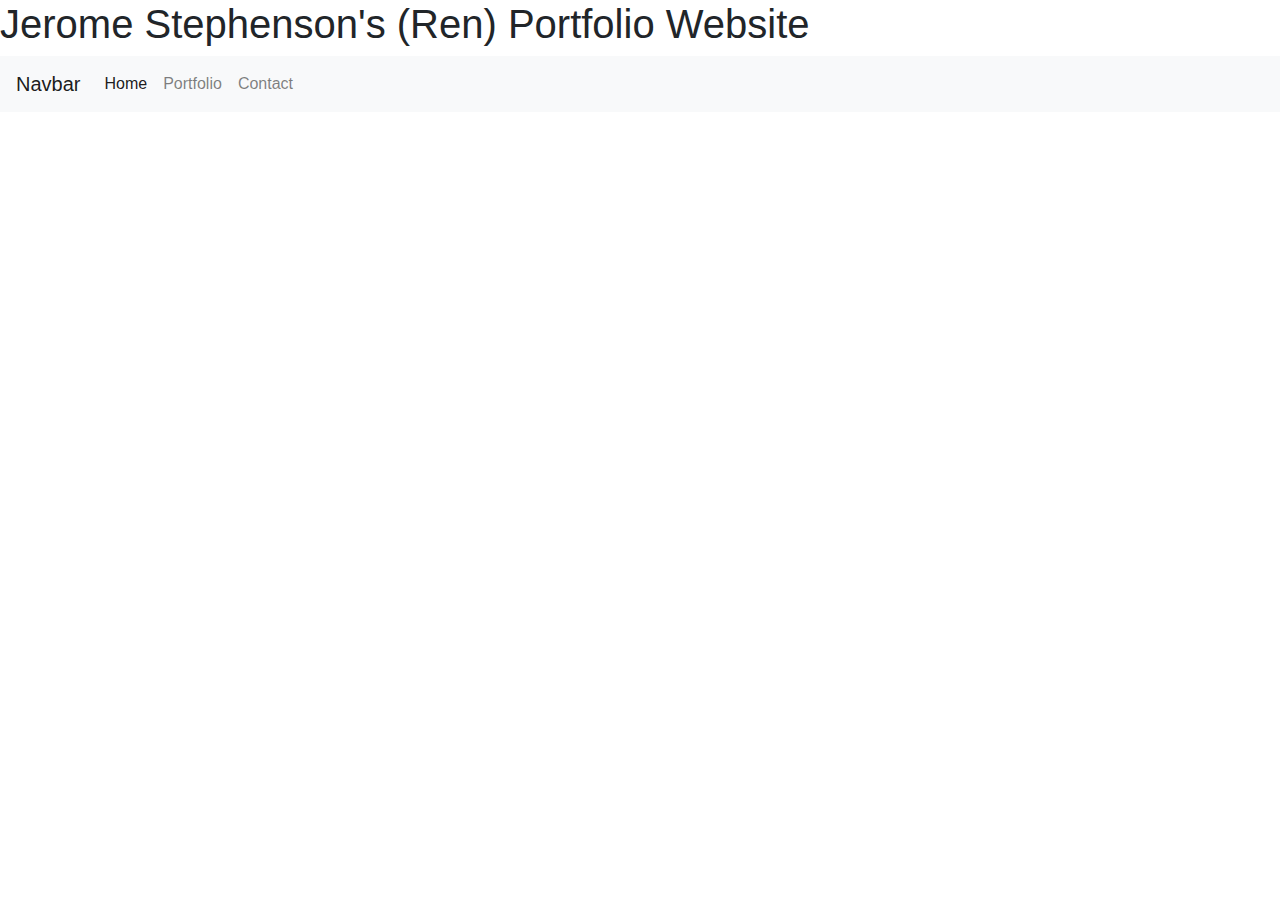
==== index.html @ 7c6c1d6e "Changed the position of header with my name to above Navbar. Added working links for all pages." ====
<!DOCTYPE html>
<html lang="en">
<head>
    <meta charset="UTF-8">
    <meta name="viewport" content="width=device-width, initial-scale=1.0">
    <link rel="stylesheet" href="https://stackpath.bootstrapcdn.com/bootstrap/4.4.1/css/bootstrap.min.css" integrity="sha384-Vkoo8x4CGsO3+Hhxv8T/Q5PaXtkKtu6ug5TOeNV6gBiFeWPGFN9MuhOf23Q9Ifjh" crossorigin="anonymous">
    <script src="https://stackpath.bootstrapcdn.com/bootstrap/4.4.1/js/bootstrap.min.js" integrity="sha384-wfSDF2E50Y2D1uUdj0O3uMBJnjuUD4Ih7YwaYd1iqfktj0Uod8GCExl3Og8ifwB6" crossorigin="anonymous"></script>
    <title>Ren's Responsive Mobile</title>
</head>
<body>
  <header>
    <h1>Jerome Stephenson's (Ren) Portfolio Website</h1>
</header>
    <nav class="navbar navbar-expand-lg navbar-light bg-light">
        <a class="navbar-brand" href="#">Navbar</a>
        <button class="navbar-toggler" type="button" data-toggle="collapse" data-target="#navbarNav" aria-controls="navbarNav" aria-expanded="false" aria-label="Toggle navigation">
          <span class="navbar-toggler-icon"></span>
        </button>
        <div class="collapse navbar-collapse" id="navbarNav">
          <ul class="navbar-nav">
            <li class="nav-item active">
              <a class="nav-link" href="#">Home <span class="sr-only">(current)</span></a>
            </li>
            <li class="nav-item">
              <a class="nav-link" href="portfolio.html">Portfolio</a>
            </li>
            <li class="nav-item">
              <a class="nav-link" href="contact.html">Contact</a>
            </li>
          </ul>
        </div>
      </nav>
      <main class="container">
          <section>

          </section>
      </main>
</body>
</html>
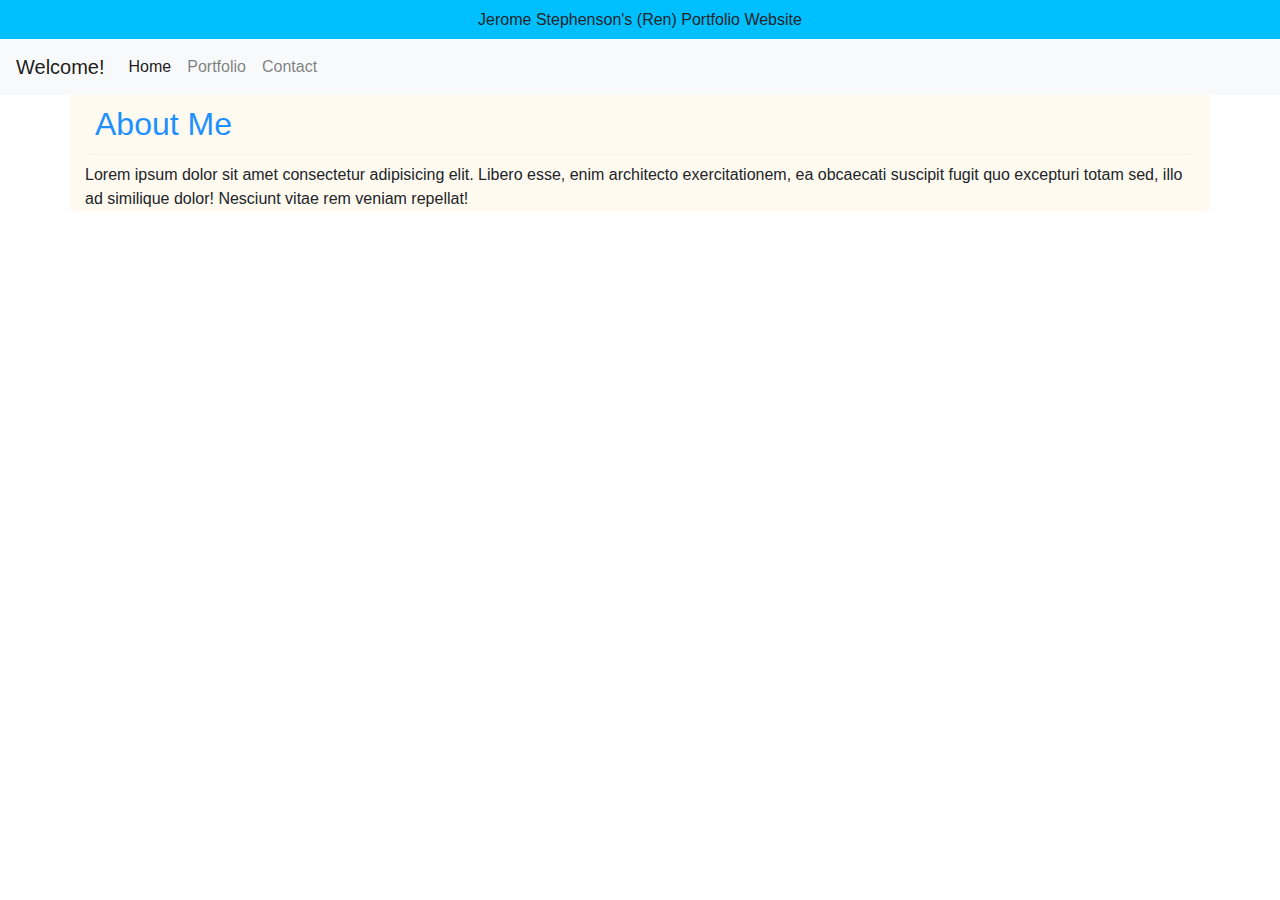
==== commit 5bfcfcba: "Added a Bootstrap CDN link for JS to make navbar work for mobile. Pushing updated files to repo. I f" ====
--- a/index.html
+++ b/index.html
@@ -3,16 +3,20 @@
 <head>
     <meta charset="UTF-8">
     <meta name="viewport" content="width=device-width, initial-scale=1.0">
+    <script src="https://code.jquery.com/jquery-3.4.1.slim.min.js" integrity="sha384-J6qa4849blE2+poT4WnyKhv5vZF5SrPo0iEjwBvKU7imGFAV0wwj1yYfoRSJoZ+n" crossorigin="anonymous"></script>
+<script src="https://cdn.jsdelivr.net/npm/popper.js@1.16.0/dist/umd/popper.min.js" integrity="sha384-Q6E9RHvbIyZFJoft+2mJbHaEWldlvI9IOYy5n3zV9zzTtmI3UksdQRVvoxMfooAo" crossorigin="anonymous"></script>
     <link rel="stylesheet" href="https://stackpath.bootstrapcdn.com/bootstrap/4.4.1/css/bootstrap.min.css" integrity="sha384-Vkoo8x4CGsO3+Hhxv8T/Q5PaXtkKtu6ug5TOeNV6gBiFeWPGFN9MuhOf23Q9Ifjh" crossorigin="anonymous">
     <script src="https://stackpath.bootstrapcdn.com/bootstrap/4.4.1/js/bootstrap.min.js" integrity="sha384-wfSDF2E50Y2D1uUdj0O3uMBJnjuUD4Ih7YwaYd1iqfktj0Uod8GCExl3Og8ifwB6" crossorigin="anonymous"></script>
-    <title>Ren's Responsive Mobile</title>
+    <link rel="stylesheet" href="css/style.css">
+    <title>Jerome's Web Portfolio</title>
 </head>
 <body>
   <header>
-    <h1>Jerome Stephenson's (Ren) Portfolio Website</h1>
-</header>
+    <h1 id="nameTag">Jerome Stephenson's (Ren) Portfolio Website</h1>
+  </header>
+<!-- Start of navigation -->
     <nav class="navbar navbar-expand-lg navbar-light bg-light">
-        <a class="navbar-brand" href="#">Navbar</a>
+        <a class="navbar-brand" href="#">Welcome!</a>
         <button class="navbar-toggler" type="button" data-toggle="collapse" data-target="#navbarNav" aria-controls="navbarNav" aria-expanded="false" aria-label="Toggle navigation">
           <span class="navbar-toggler-icon"></span>
         </button>
@@ -30,9 +34,11 @@
           </ul>
         </div>
       </nav>
+    <!-- End of navigation -->
       <main class="container">
+          <h2 id="aboutMe"> About Me </h2>
           <section>
-
+            <p>Lorem ipsum dolor sit amet consectetur adipisicing elit. Libero esse, enim architecto exercitationem, ea obcaecati suscipit fugit quo excepturi totam sed, illo ad similique dolor! Nesciunt vitae rem veniam repellat!</p>
           </section>
       </main>
 </body>
--- a/css/style.css
+++ b/css/style.css
@@ -0,0 +1,22 @@
+/* * {
+    margin: 0;
+    padding: 0;
+} */
+
+#nameTag {
+    font-size: 1em;
+    text-align: center;
+    background-color: deepskyblue;
+    padding: 10px;
+    margin-bottom: 0;
+}
+
+#aboutMe {
+    padding: 10px;
+    color: dodgerblue;
+    border-bottom: 1px solid beige;
+}
+
+main {
+    background-color: floralwhite;
+}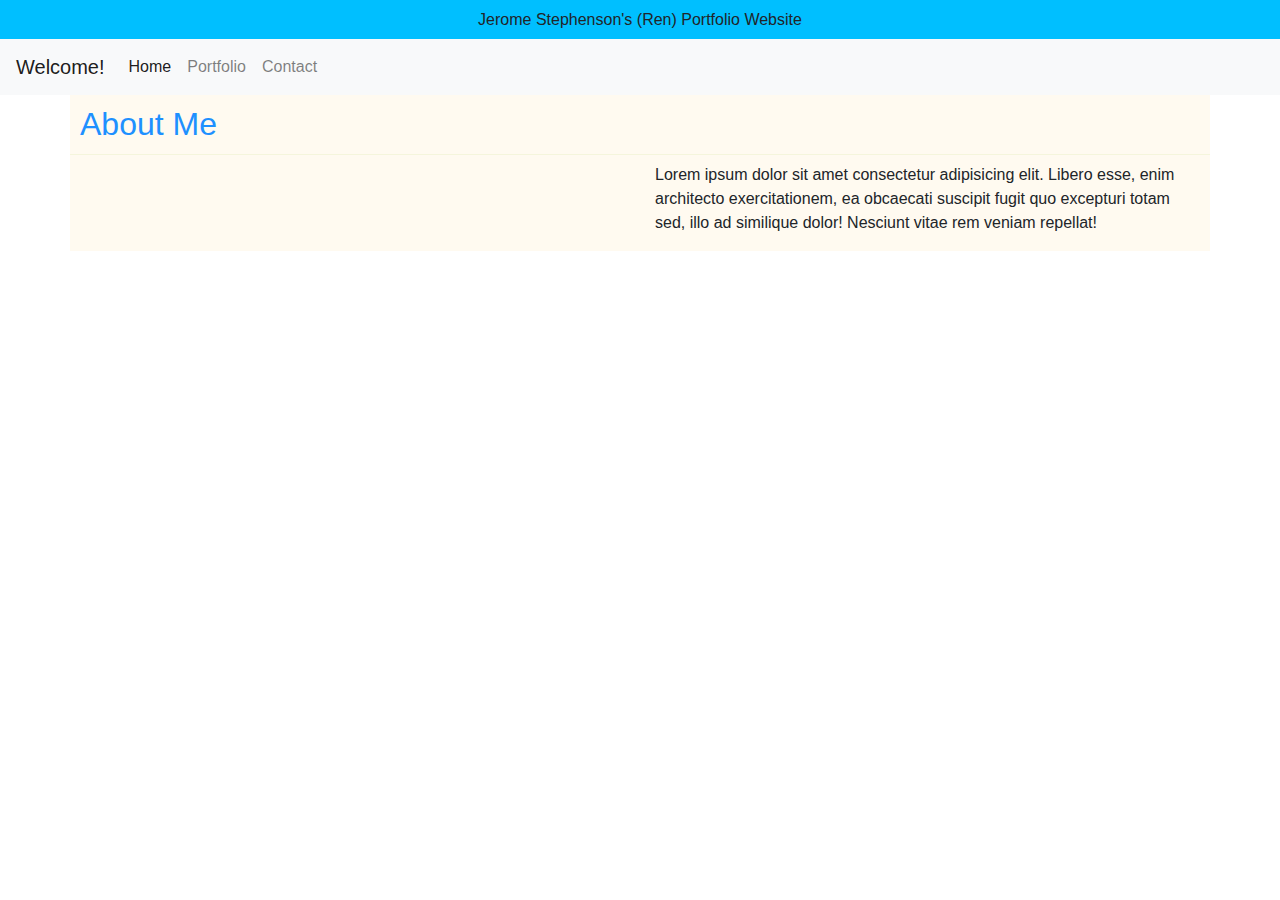
==== commit c5f7fb98: "Making pages have a consistent appereance. Added responsiveness; a single column for <main> content " ====
--- a/index.html
+++ b/index.html
@@ -36,9 +36,10 @@
       </nav>
     <!-- End of navigation -->
       <main class="container">
-          <h2 id="aboutMe"> About Me </h2>
-          <section>
-            <p>Lorem ipsum dolor sit amet consectetur adipisicing elit. Libero esse, enim architecto exercitationem, ea obcaecati suscipit fugit quo excepturi totam sed, illo ad similique dolor! Nesciunt vitae rem veniam repellat!</p>
+          <section class="row">
+            <h2 id="aboutMe" class="col-12"> About Me </h2>
+            <img src="" alt="" class="col-md-6">
+            <p class="col-md-6">Lorem ipsum dolor sit amet consectetur adipisicing elit. Libero esse, enim architecto exercitationem, ea obcaecati suscipit fugit quo excepturi totam sed, illo ad similique dolor! Nesciunt vitae rem veniam repellat!</p>
           </section>
       </main>
 </body>
--- a/css/style.css
+++ b/css/style.css
@@ -11,7 +11,7 @@
     margin-bottom: 0;
 }
 
-#aboutMe {
+#aboutMe, #contact, #portfolio {
     padding: 10px;
     color: dodgerblue;
     border-bottom: 1px solid beige;
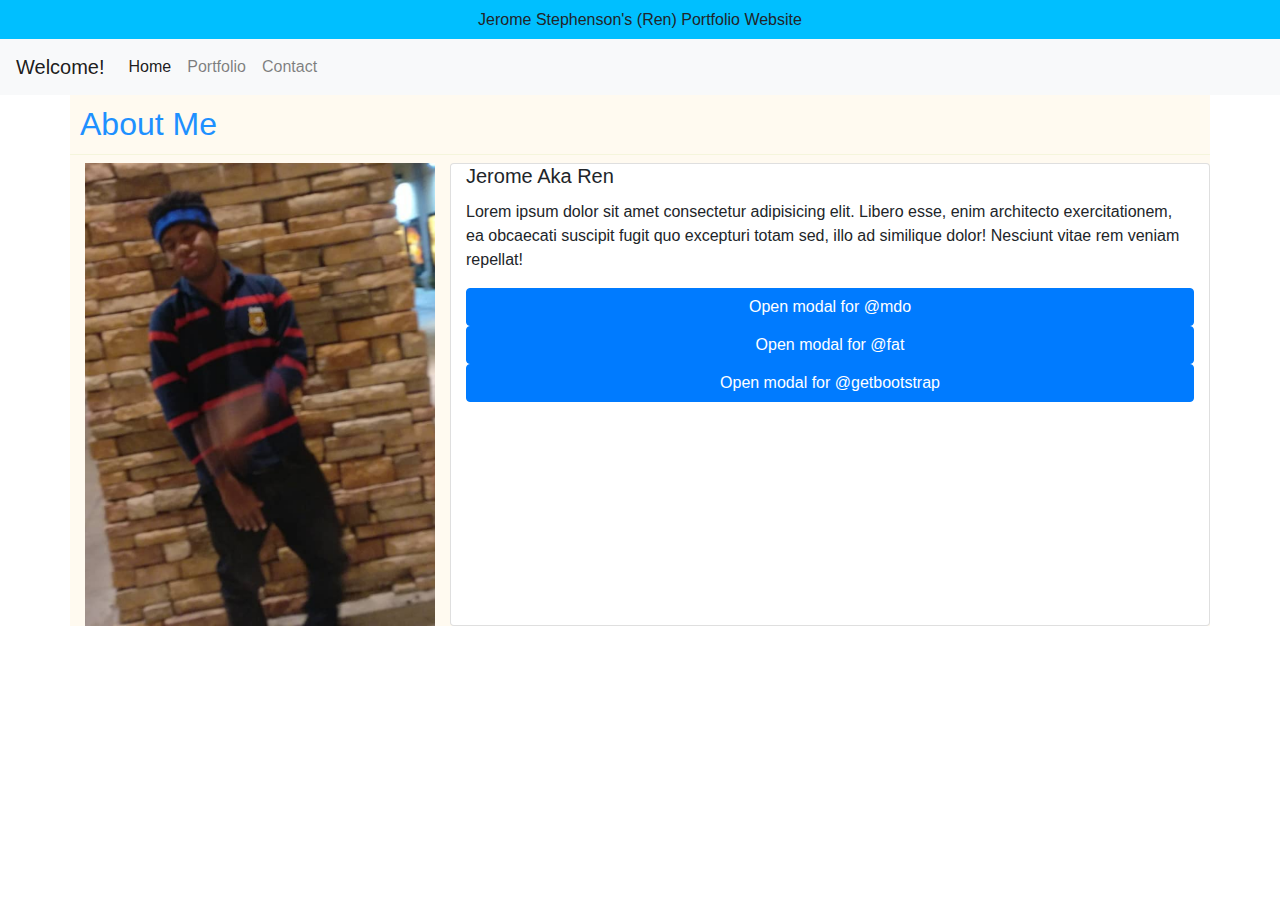
==== commit 7b724841: "A quick to push to access on desktop" ====
--- a/index.html
+++ b/index.html
@@ -38,9 +38,58 @@
       <main class="container">
           <section class="row">
             <h2 id="aboutMe" class="col-12"> About Me </h2>
-            <img src="" alt="" class="col-md-6">
-            <p class="col-md-6">Lorem ipsum dolor sit amet consectetur adipisicing elit. Libero esse, enim architecto exercitationem, ea obcaecati suscipit fugit quo excepturi totam sed, illo ad similique dolor! Nesciunt vitae rem veniam repellat!</p>
+          </section>
+          <section class="row">
+            <img src="images/2020-03-31.png" alt="Black clothes in nature" class="col-md-4 card-img-top">
+            <div class="card col-md-8">
+              <h5 class="card-title">Jerome Aka Ren</h5>
+              <p class="card-text">Lorem ipsum dolor sit amet consectetur adipisicing elit. Libero esse, enim architecto exercitationem, ea obcaecati suscipit fugit quo excepturi totam sed, illo ad similique dolor! Nesciunt vitae rem veniam repellat!</p>
+
+            <button type="button" class="btn btn-primary" data-toggle="modal" data-target="#exampleModal" data-whatever="@mdo">Open modal for @mdo</button>
+            <button type="button" class="btn btn-primary" data-toggle="modal" data-target="#exampleModal" data-whatever="@fat">Open modal for @fat</button>
+            <button type="button" class="btn btn-primary" data-toggle="modal" data-target="#exampleModal" data-whatever="@getbootstrap">Open modal for @getbootstrap</button>
+
+            <div class="modal fade" id="exampleModal" tabindex="-1" role="dialog" aria-labelledby="exampleModalLabel" aria-hidden="true">
+              <div class="modal-dialog" role="document">
+                <div class="modal-content">
+                  <div class="modal-header">
+                    <h5 class="modal-title" id="exampleModalLabel">New message</h5>
+                    <button type="button" class="close" data-dismiss="modal" aria-label="Close">
+                      <span aria-hidden="true">&times;</span>
+                    </button>
+                  </div>
+                  <div class="modal-body">
+                    <form>
+                      <div class="form-group">
+                        <label for="recipient-name" class="col-form-label">Recipient:</label>
+                        <input type="text" class="form-control" id="recipient-name">
+                      </div>
+                      <div class="form-group">
+                        <label for="message-text" class="col-form-label">Message:</label>
+                        <textarea class="form-control" id="message-text"></textarea>
+                      </div>
+                    </form>
+                  </div>
+                  <div class="modal-footer">
+                    <button type="button" class="btn btn-secondary" data-dismiss="modal">Close</button>
+                    <button type="button" class="btn btn-primary">Send message</button>
+                  </div>
+                </div>
+              </div>
+            </div>
+            </div>
           </section>
       </main>
 </body>
+<script>
+    $('#exampleModal').on('show.bs.modal', function (event) {
+    var button = $(event.relatedTarget) // Button that triggered the modal
+    var recipient = button.data('whatever') // Extract info from data-* attributes
+    // If necessary, you could initiate an AJAX request here (and then do the updating in a callback).
+    // Update the modal's content. We'll use jQuery here, but you could use a data binding library or other methods instead.
+    var modal = $(this)
+    modal.find('.modal-title').text('New message to ' + recipient)
+    modal.find('.modal-body input').val(recipient)
+  })
+</script>
 </html>--- a/css/style.css
+++ b/css/style.css
@@ -19,4 +19,8 @@
 
 main {
     background-color: floralwhite;
+}
+
+.navbar {
+    position: sticky;
 }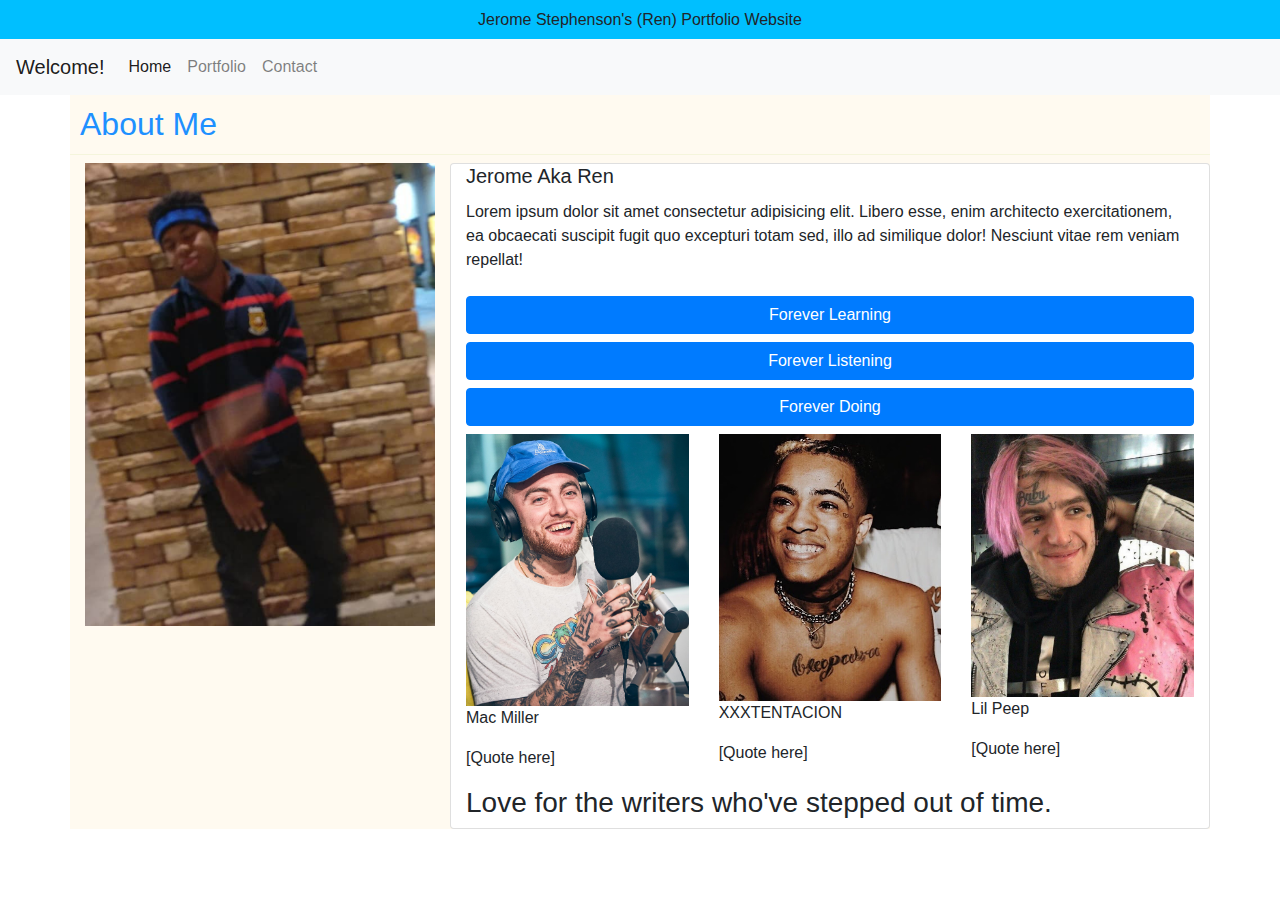
==== commit f5fea0a6: "Added memorial section to portfolio. Made personal picture responsive." ====
--- a/index.html
+++ b/index.html
@@ -40,14 +40,14 @@
             <h2 id="aboutMe" class="col-12"> About Me </h2>
           </section>
           <section class="row">
-            <img src="images/2020-03-31.png" alt="Black clothes in nature" class="col-md-4 card-img-top">
+            <img id="myPic" src="images/2020-03-31.png" alt="Black clothes in nature" class="col-md-4 card-img-top">
             <div class="card col-md-8">
               <h5 class="card-title">Jerome Aka Ren</h5>
               <p class="card-text">Lorem ipsum dolor sit amet consectetur adipisicing elit. Libero esse, enim architecto exercitationem, ea obcaecati suscipit fugit quo excepturi totam sed, illo ad similique dolor! Nesciunt vitae rem veniam repellat!</p>
 
-            <button type="button" class="btn btn-primary" data-toggle="modal" data-target="#exampleModal" data-whatever="@mdo">Open modal for @mdo</button>
-            <button type="button" class="btn btn-primary" data-toggle="modal" data-target="#exampleModal" data-whatever="@fat">Open modal for @fat</button>
-            <button type="button" class="btn btn-primary" data-toggle="modal" data-target="#exampleModal" data-whatever="@getbootstrap">Open modal for @getbootstrap</button>
+            <button type="button" class="btn btn-primary mt-2" data-toggle="modal" data-target="#exampleModal" data-whatever="@mdo">Forever Learning</button>
+            <button type="button" class="btn btn-primary mt-2" data-toggle="modal" data-target="#exampleModal" data-whatever="@fat">Forever Listening</button>
+            <button type="button" class="btn btn-primary mt-2" data-toggle="modal" data-target="#exampleModal" data-whatever="@getbootstrap">Forever Doing</button>
 
             <div class="modal fade" id="exampleModal" tabindex="-1" role="dialog" aria-labelledby="exampleModalLabel" aria-hidden="true">
               <div class="modal-dialog" role="document">
@@ -77,6 +77,26 @@
                 </div>
               </div>
             </div>
+            <section id="memorial" class="row mt-2">
+              <div id="mac" class="homeImages col-md-4">
+                <img src="images/mac pic.png">
+                <p>Mac Miller</p>
+                <p>[Quote here]</p>
+              </div>
+              <div id="jah" class="homeImages col-md-4">
+                <img src="images/x pic.jpg">
+                <p>XXXTENTACION</p>
+                <p>[Quote here]</p>
+              </div>
+              <div id="gus" class="homeImages col-md-4">
+                <img src="images/peep pic.jpg">
+                <p>Lil Peep</p>
+                <p>[Quote here]</p>
+              </div>
+              <div id="memorialTitle" class="col-12">
+                <h3>Love for the writers who've stepped out of time.</h3>
+              </div>
+            </section>
             </div>
           </section>
       </main>
--- a/css/style.css
+++ b/css/style.css
@@ -2,6 +2,9 @@
     margin: 0;
     padding: 0;
 } */
+img {
+    width: 100%;
+}
 
 #nameTag {
     font-size: 1em;
@@ -10,6 +13,9 @@
     padding: 10px;
     margin-bottom: 0;
 }
+#myPic {
+    height: 50%;
+}
 
 #aboutMe, #contact, #portfolio {
     padding: 10px;
@@ -17,10 +23,11 @@
     border-bottom: 1px solid beige;
 }
 
+.navbar {
+    position: sticky;
+}
+
 main {
     background-color: floralwhite;
 }
 
-.navbar {
-    position: sticky;
-}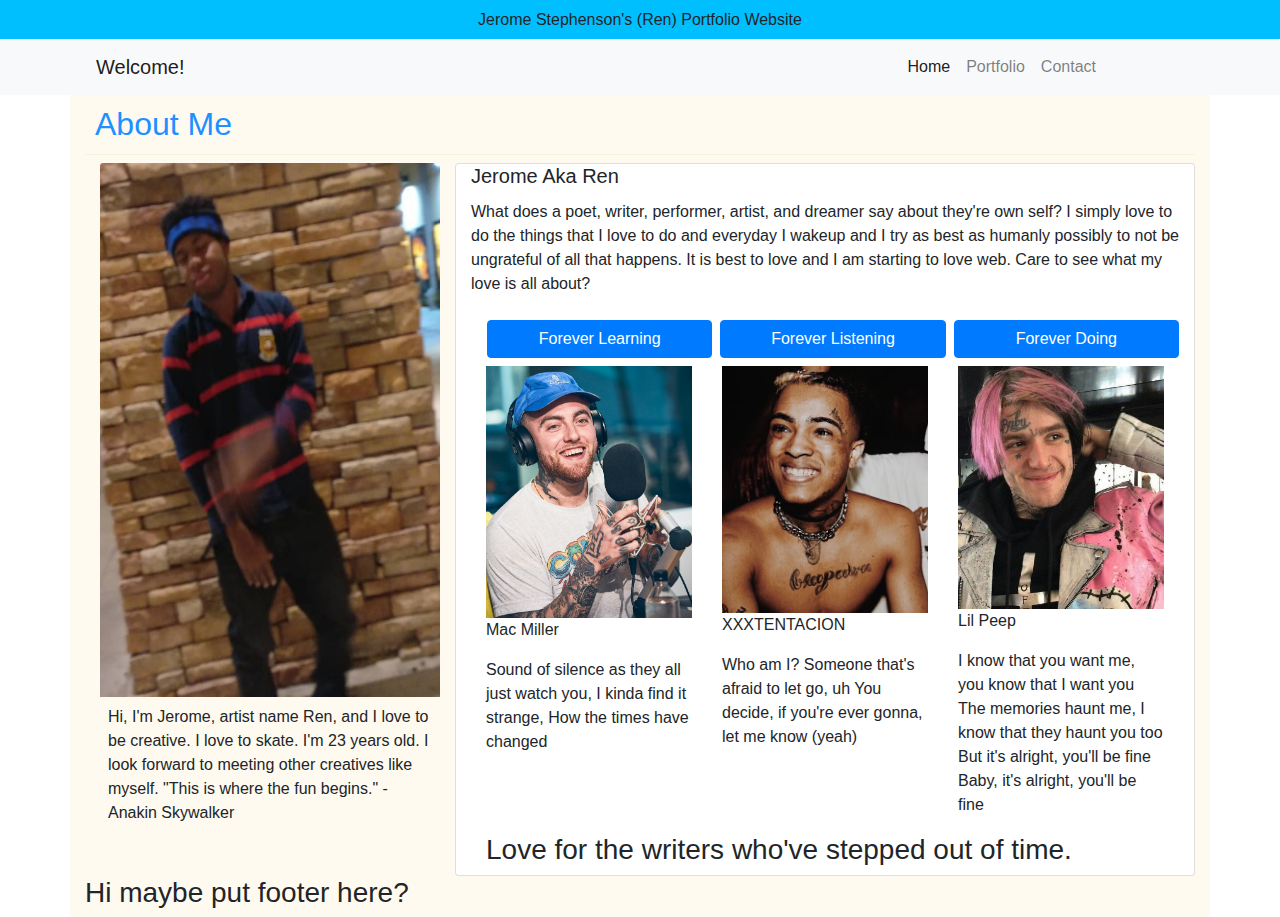
==== commit 89558139: "Finished up homepage (linked modal areas to buttons), finished contact page, and portfolio page has " ====
--- a/index.html
+++ b/index.html
@@ -20,8 +20,8 @@
         <button class="navbar-toggler" type="button" data-toggle="collapse" data-target="#navbarNav" aria-controls="navbarNav" aria-expanded="false" aria-label="Toggle navigation">
           <span class="navbar-toggler-icon"></span>
         </button>
-        <div class="collapse navbar-collapse" id="navbarNav">
-          <ul class="navbar-nav">
+        <div class="collapse navbar-collapse justify-content-end" id="navbarNav">
+          <ul class="navbar-nav align-items-center">
             <li class="nav-item active">
               <a class="nav-link" href="#">Home <span class="sr-only">(current)</span></a>
             </li>
@@ -40,20 +40,31 @@
             <h2 id="aboutMe" class="col-12"> About Me </h2>
           </section>
           <section class="row">
-            <img id="myPic" src="images/2020-03-31.png" alt="Black clothes in nature" class="col-md-4 card-img-top">
+            <article class="col-md-4">
+              <img id="myPic" src="images/2020-03-31.png" alt="Black clothes in nature" class="card-img-top">
+              <p class="p-2">
+                Hi, I'm Jerome, artist name Ren, and I love to be creative. I love to skate. I'm 23 years old. 
+                I look forward to meeting other creatives like myself. "This is where the fun begins." -Anakin Skywalker
+              </p>
+            </article>
             <div class="card col-md-8">
               <h5 class="card-title">Jerome Aka Ren</h5>
-              <p class="card-text">Lorem ipsum dolor sit amet consectetur adipisicing elit. Libero esse, enim architecto exercitationem, ea obcaecati suscipit fugit quo excepturi totam sed, illo ad similique dolor! Nesciunt vitae rem veniam repellat!</p>
-
-            <button type="button" class="btn btn-primary mt-2" data-toggle="modal" data-target="#exampleModal" data-whatever="@mdo">Forever Learning</button>
-            <button type="button" class="btn btn-primary mt-2" data-toggle="modal" data-target="#exampleModal" data-whatever="@fat">Forever Listening</button>
-            <button type="button" class="btn btn-primary mt-2" data-toggle="modal" data-target="#exampleModal" data-whatever="@getbootstrap">Forever Doing</button>
-
-            <div class="modal fade" id="exampleModal" tabindex="-1" role="dialog" aria-labelledby="exampleModalLabel" aria-hidden="true">
+              <p class="card-text">What does a poet, writer, performer, artist, and dreamer say about they're own self? 
+                I simply love to do the things that I love to do and everyday I wakeup and I try as best as humanly possibly to not
+                be ungrateful of all that happens. It is best to love and I am starting to love web. Care to see what my love is all about?
+              </p>
+            <section id="buttonSection" class="row">
+              <button type="button" class="btn btn-primary col-md-4 mt-2 mr-2" data-toggle="modal" data-target="#learningModal" data-whatever="@mdo">Forever Learning</button>
+              <button type="button" class="btn btn-primary col-md-4 mt-2 mr-2" data-toggle="modal" data-target="#listeningModal" data-whatever="@fat">Forever Listening</button>
+              <button type="button" class="btn btn-primary col-md-4 mt-2 mr-2" data-toggle="modal" data-target="#doingModal" data-whatever="@getbootstrap">Forever Doing</button>
+            </section>
+            
+            <!-- Learning Modal Starts Here -->
+            <div class="modal fade" id="learningModal" tabindex="-1" role="dialog" aria-labelledby="exampleModalLabel" aria-hidden="true">
               <div class="modal-dialog" role="document">
                 <div class="modal-content">
                   <div class="modal-header">
-                    <h5 class="modal-title" id="exampleModalLabel">New message</h5>
+                    <h5 id="learningModal">Forever Learning</h5>
                     <button type="button" class="close" data-dismiss="modal" aria-label="Close">
                       <span aria-hidden="true">&times;</span>
                     </button>
@@ -61,43 +72,111 @@
                   <div class="modal-body">
                     <form>
                       <div class="form-group">
-                        <label for="recipient-name" class="col-form-label">Recipient:</label>
-                        <input type="text" class="form-control" id="recipient-name">
+                        <h3>Things I am actively learning</h3>
+                        <p>JavaScript, UI/UX Design, German, The LEAN Startup technique, and writing with more vigore.</p>
                       </div>
                       <div class="form-group">
-                        <label for="message-text" class="col-form-label">Message:</label>
-                        <textarea class="form-control" id="message-text"></textarea>
+                        <h3>Things I am passively learning</h3>
+                        <p>Dveloping a strong attention span, reading skills, typing skills, communication skills, 
+                          poetry, Photoshop Professionalism, and project management.</p>
                       </div>
                     </form>
                   </div>
                   <div class="modal-footer">
                     <button type="button" class="btn btn-secondary" data-dismiss="modal">Close</button>
-                    <button type="button" class="btn btn-primary">Send message</button>
                   </div>
                 </div>
               </div>
             </div>
+            <!-- Learning Modal Ends Here -->
+            <!-- Listening Modal Starts Here -->
+            <div class="modal fade" id="listeningModal" tabindex="-1" role="dialog" aria-labelledby="exampleModalLabel" aria-hidden="true">
+              <div class="modal-dialog" role="document">
+                <div class="modal-content">
+                  <div class="modal-header">
+                    <h5 id="listeningModal">Forever Listening</h5>
+                    <button type="button" class="close" data-dismiss="modal" aria-label="Close">
+                      <span aria-hidden="true">&times;</span>
+                    </button>
+                  </div>
+                  <div class="modal-body">
+                    <form>
+                      <div class="form-group">
+                        <h3>Musical Superheros</h3>
+                        <p>Mac Miller, Kid Cudi, Lil Wayne, Mozart, Hollywood Undead, and Rihanna.</p>
+                      </div>
+                      <div class="form-group">
+                        <h3>Current favorite song</h3>
+                        <p>Passionfruit by Yaeji</p>
+                      </div>
+                    </form>
+                  </div>
+                  <div class="modal-footer">
+                    <button type="button" class="btn btn-secondary" data-dismiss="modal">Close</button>
+                  </div>
+                </div>
+              </div>
+            </div>
+            <!-- Listening Modal Ends Here -->
+            <!-- Doing Modal Starts Here -->
+            <div class="modal fade" id="doingModal" tabindex="-1" role="dialog" aria-labelledby="exampleModalLabel" aria-hidden="true">
+              <div class="modal-dialog" role="document">
+                <div class="modal-content">
+                  <div class="modal-header">
+                    <h5 id="learningModal">Forever Doing</h5>
+                    <button type="button" class="close" data-dismiss="modal" aria-label="Close">
+                      <span aria-hidden="true">&times;</span>
+                    </button>
+                  </div>
+                  <div class="modal-body">
+                    <form>
+                      <div class="form-group">
+                        <h3>Things I love to do</h3>
+                        <p>Make music, skateboard, graphic desinging, watch movies from 2001 and earlier.</p>
+                      </div>
+                      <div class="form-group">
+                        <h3>Things I would like to do</h3>
+                        <p>Snowboard, treflip, and find local talent for my startup.</p>
+                      </div>
+                    </form>
+                  </div>
+                  <div class="modal-footer">
+                    <button type="button" class="btn btn-secondary" data-dismiss="modal">Close</button>
+                  </div>
+                </div>
+              </div>
+            </div>
+            <!-- Doing Modal Ends Here -->
             <section id="memorial" class="row mt-2">
               <div id="mac" class="homeImages col-md-4">
                 <img src="images/mac pic.png">
                 <p>Mac Miller</p>
-                <p>[Quote here]</p>
+                <p>Sound of silence as they all just watch you,
+                  I kinda find it strange,
+                  How the times have changed</p>
               </div>
               <div id="jah" class="homeImages col-md-4">
                 <img src="images/x pic.jpg">
                 <p>XXXTENTACION</p>
-                <p>[Quote here]</p>
+                <p>Who am I? Someone that's afraid to let go, uh
+                  You decide, if you're ever gonna, let me know (yeah)</p>
               </div>
               <div id="gus" class="homeImages col-md-4">
                 <img src="images/peep pic.jpg">
                 <p>Lil Peep</p>
-                <p>[Quote here]</p>
+                <p>I know that you want me, you know that I want you
+                  The memories haunt me, I know that they haunt you too
+                  But it's alright, you'll be fine
+                  Baby, it's alright, you'll be fine</p>
               </div>
               <div id="memorialTitle" class="col-12">
                 <h3>Love for the writers who've stepped out of time.</h3>
               </div>
             </section>
             </div>
+          </section>
+          <section class="row">
+              <h3>Hi maybe put footer here?</h3>
           </section>
       </main>
 </body>
--- a/css/style.css
+++ b/css/style.css
@@ -2,9 +2,28 @@
     margin: 0;
     padding: 0;
 } */
-img {
+
+
+
+img, .buttonSelection > .btn-primary {
     width: 100%;
 }
+
+#buttonSection {
+    margin: 0 1em;
+    flex-wrap: wrap;
+}
+
+.row {
+    margin: auto 0;
+}
+
+.portfolio {
+    width: 50%;
+    padding: 1em;
+    background-image: url("https://lh3.googleusercontent.com/proxy/qJvM5niYe3uFmDCmErblj5pEILpNsTn6MZKTE_k43Q7lBh2-4LqNJScnrrfbcjrMzPJ5_Dp7RG-dOIexhHqhoeW0x9MKaBfyQXdrtblj4IpjQ1wUzOZ5zqls-Nc6y8hZjUBi4bkc66sBbHxB6nYoj6k8X25gKbo3q5_FSvA");
+}
+
 
 #nameTag {
     font-size: 1em;
@@ -14,13 +33,22 @@
     margin-bottom: 0;
 }
 #myPic {
-    height: 50%;
+    height: 75%;
 }
 
-#aboutMe, #contact, #portfolio {
+
+#aboutMe, #contact, #portfolioHeader {
     padding: 10px;
     color: dodgerblue;
     border-bottom: 1px solid beige;
+}
+
+.modal-header {
+    align-items: center;
+}
+
+#learningModal, #listeningModal {
+    text-align: center;
 }
 
 .navbar {
@@ -31,3 +59,23 @@
     background-color: floralwhite;
 }
 
+
+@media (min-width: 992px) {
+    .navbar-expand-lg .navbar-collapse {
+        display: -ms-flexbox!important;
+        display: flex!important;
+        -ms-flex-preferred-size: auto;
+        flex-basis: auto;
+        margin-right: 10rem;
+    }
+
+    .navbar-brand {
+        margin-left: 5rem;
+    }
+}
+
+@media (min-width: 600px) {
+    #buttonSection {
+        flex-wrap: nowrap;
+    }
+}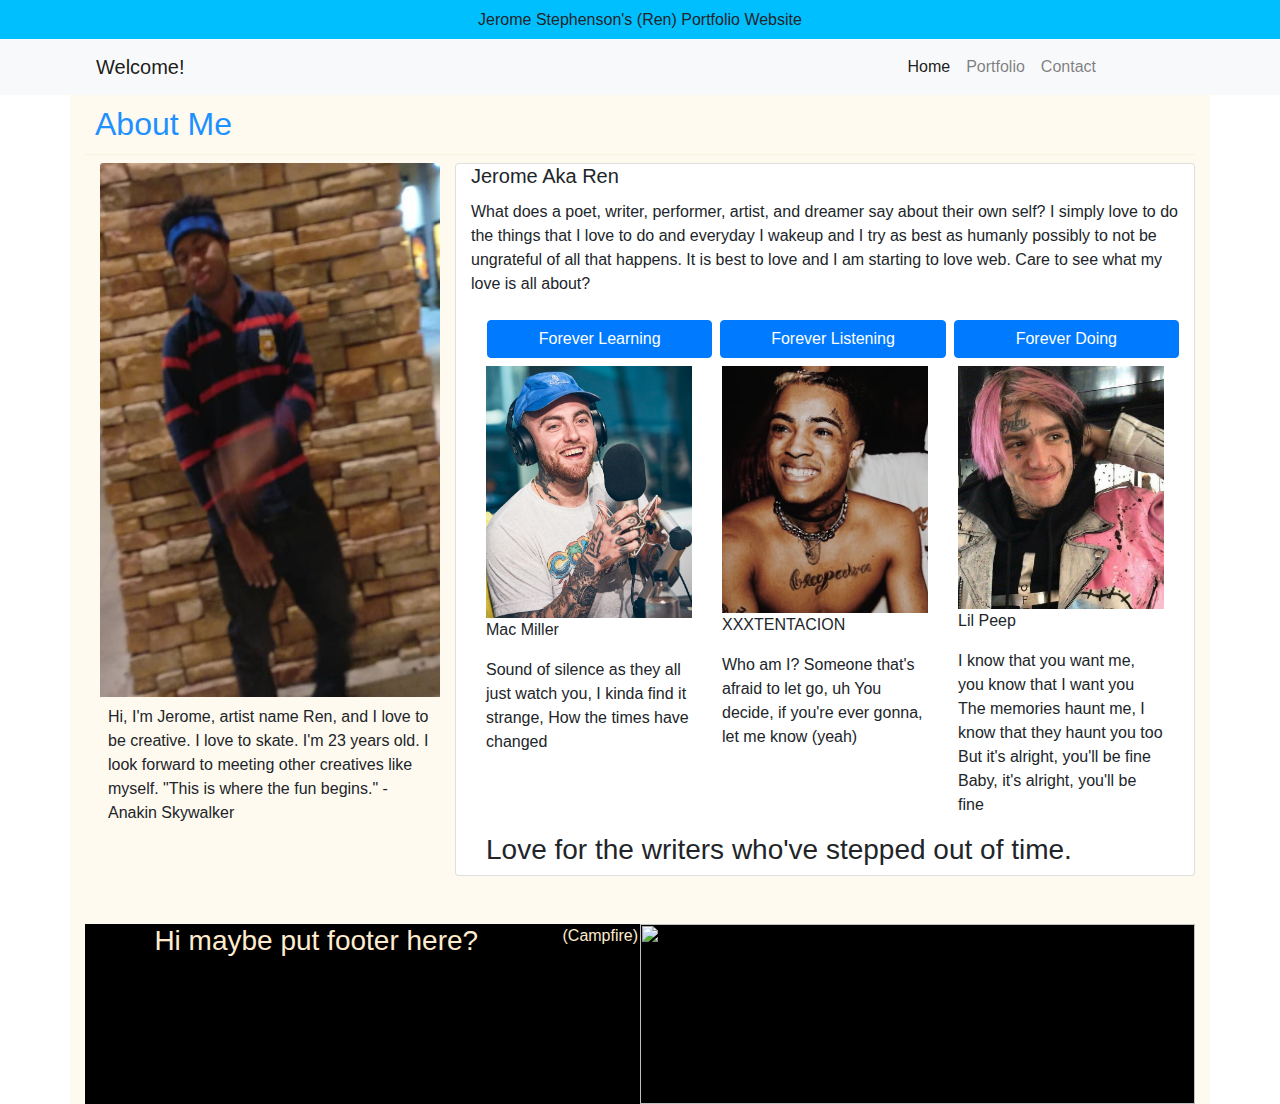
==== commit d2da194e: "Started to work on my portfolio for additional CSS/JS practice." ====
--- a/index.html
+++ b/index.html
@@ -1,194 +1,208 @@
 <!DOCTYPE html>
 <html lang="en">
+
 <head>
-    <meta charset="UTF-8">
-    <meta name="viewport" content="width=device-width, initial-scale=1.0">
-    <script src="https://code.jquery.com/jquery-3.4.1.slim.min.js" integrity="sha384-J6qa4849blE2+poT4WnyKhv5vZF5SrPo0iEjwBvKU7imGFAV0wwj1yYfoRSJoZ+n" crossorigin="anonymous"></script>
-<script src="https://cdn.jsdelivr.net/npm/popper.js@1.16.0/dist/umd/popper.min.js" integrity="sha384-Q6E9RHvbIyZFJoft+2mJbHaEWldlvI9IOYy5n3zV9zzTtmI3UksdQRVvoxMfooAo" crossorigin="anonymous"></script>
-    <link rel="stylesheet" href="https://stackpath.bootstrapcdn.com/bootstrap/4.4.1/css/bootstrap.min.css" integrity="sha384-Vkoo8x4CGsO3+Hhxv8T/Q5PaXtkKtu6ug5TOeNV6gBiFeWPGFN9MuhOf23Q9Ifjh" crossorigin="anonymous">
-    <script src="https://stackpath.bootstrapcdn.com/bootstrap/4.4.1/js/bootstrap.min.js" integrity="sha384-wfSDF2E50Y2D1uUdj0O3uMBJnjuUD4Ih7YwaYd1iqfktj0Uod8GCExl3Og8ifwB6" crossorigin="anonymous"></script>
-    <link rel="stylesheet" href="css/style.css">
-    <title>Jerome's Web Portfolio</title>
+  <meta charset="UTF-8">
+  <meta name="viewport" content="width=device-width, initial-scale=1.0">
+  <script src="https://code.jquery.com/jquery-3.4.1.slim.min.js"
+    integrity="sha384-J6qa4849blE2+poT4WnyKhv5vZF5SrPo0iEjwBvKU7imGFAV0wwj1yYfoRSJoZ+n"
+    crossorigin="anonymous"></script>
+  <script src="https://cdn.jsdelivr.net/npm/popper.js@1.16.0/dist/umd/popper.min.js"
+    integrity="sha384-Q6E9RHvbIyZFJoft+2mJbHaEWldlvI9IOYy5n3zV9zzTtmI3UksdQRVvoxMfooAo"
+    crossorigin="anonymous"></script>
+  <link rel="stylesheet" href="https://stackpath.bootstrapcdn.com/bootstrap/4.4.1/css/bootstrap.min.css"
+    integrity="sha384-Vkoo8x4CGsO3+Hhxv8T/Q5PaXtkKtu6ug5TOeNV6gBiFeWPGFN9MuhOf23Q9Ifjh" crossorigin="anonymous">
+  <script src="https://stackpath.bootstrapcdn.com/bootstrap/4.4.1/js/bootstrap.min.js"
+    integrity="sha384-wfSDF2E50Y2D1uUdj0O3uMBJnjuUD4Ih7YwaYd1iqfktj0Uod8GCExl3Og8ifwB6"
+    crossorigin="anonymous"></script>
+  <link rel="stylesheet" href="css/style.css">
+  <title>Jerome's Web Portfolio</title>
 </head>
+
 <body>
   <header>
     <h1 id="nameTag">Jerome Stephenson's (Ren) Portfolio Website</h1>
   </header>
-<!-- Start of navigation -->
-    <nav class="navbar navbar-expand-lg navbar-light bg-light">
-        <a class="navbar-brand" href="#">Welcome!</a>
-        <button class="navbar-toggler" type="button" data-toggle="collapse" data-target="#navbarNav" aria-controls="navbarNav" aria-expanded="false" aria-label="Toggle navigation">
-          <span class="navbar-toggler-icon"></span>
-        </button>
-        <div class="collapse navbar-collapse justify-content-end" id="navbarNav">
-          <ul class="navbar-nav align-items-center">
-            <li class="nav-item active">
-              <a class="nav-link" href="#">Home <span class="sr-only">(current)</span></a>
-            </li>
-            <li class="nav-item">
-              <a class="nav-link" href="portfolio.html">Portfolio</a>
-            </li>
-            <li class="nav-item">
-              <a class="nav-link" href="contact.html">Contact</a>
-            </li>
-          </ul>
+  <!-- Start of navigation -->
+  <nav class="navbar navbar-expand-lg navbar-light bg-light">
+    <a class="navbar-brand" href="#">Welcome!</a>
+    <button class="navbar-toggler" type="button" data-toggle="collapse" data-target="#navbarNav"
+      aria-controls="navbarNav" aria-expanded="false" aria-label="Toggle navigation">
+      <span class="navbar-toggler-icon"></span>
+    </button>
+    <div class="collapse navbar-collapse justify-content-end" id="navbarNav">
+      <ul class="navbar-nav align-items-center">
+        <li class="nav-item active">
+          <a class="nav-link" href="#">Home <span class="sr-only">(current)</span></a>
+        </li>
+        <li class="nav-item">
+          <a class="nav-link" href="portfolio.html">Portfolio</a>
+        </li>
+        <li class="nav-item">
+          <a class="nav-link" href="contact.html">Contact</a>
+        </li>
+      </ul>
+    </div>
+  </nav>
+  <!-- End of navigation -->
+  <main class="container">
+    <section class="row">
+      <h2 id="aboutMe" class="col-12"> About Me </h2>
+    </section>
+    <section class="row">
+      <article class="col-md-4">
+        <img id="myPic" src="images/2020-03-31.png" alt="Black clothes in nature" class="card-img-top">
+        <p class="p-2">
+          Hi, I'm Jerome, artist name Ren, and I love to be creative. I love to skate. I'm 23 years old.
+          I look forward to meeting other creatives like myself. "This is where the fun begins." -Anakin Skywalker
+        </p>
+      </article>
+      <div class="card col-md-8">
+        <h5 class="card-title">Jerome Aka Ren</h5>
+        <p class="card-text">What does a poet, writer, performer, artist, and dreamer say about their own self?
+          I simply love to do the things that I love to do and everyday I wakeup and I try as best as humanly possibly
+          to not
+          be ungrateful of all that happens. It is best to love and I am starting to love web. Care to see what my love
+          is all about?
+        </p>
+        <section id="buttonSection" class="row">
+          <button type="button" class="btn btn-primary col-md-4 mt-2 mr-2" data-toggle="modal"
+            data-target="#learningModal" data-whatever="@mdo">Forever Learning</button>
+          <button type="button" class="btn btn-primary col-md-4 mt-2 mr-2" data-toggle="modal"
+            data-target="#listeningModal" data-whatever="@fat">Forever Listening</button>
+          <button type="button" class="btn btn-primary col-md-4 mt-2 mr-2" data-toggle="modal" data-target="#doingModal"
+            data-whatever="@getbootstrap">Forever Doing</button>
+        </section>
+
+        <!-- Learning Modal Starts Here -->
+        <div class="modal fade" id="learningModal" tabindex="-1" role="dialog" aria-labelledby="exampleModalLabel"
+          aria-hidden="true">
+          <div class="modal-dialog" role="document">
+            <div class="modal-content">
+              <div class="modal-header">
+                <h5 id="learningModal">Forever Learning</h5>
+                <button type="button" class="close" data-dismiss="modal" aria-label="Close">
+                  <span aria-hidden="true">&times;</span>
+                </button>
+              </div>
+              <div class="modal-body">
+                <form>
+                  <div class="form-group">
+                    <h3>Things I am actively learning</h3>
+                    <p>JavaScript, UI/UX Design, German, The LEAN Startup technique, and writing with more vigore.</p>
+                  </div>
+                  <div class="form-group">
+                    <h3>Things I am passively learning</h3>
+                    <p>Dveloping a strong attention span, reading skills, typing skills, communication skills,
+                      poetry, Photoshop Professionalism, and project management.</p>
+                  </div>
+                </form>
+              </div>
+              <div class="modal-footer">
+                <button type="button" class="btn btn-secondary" data-dismiss="modal">Close</button>
+              </div>
+            </div>
+          </div>
         </div>
-      </nav>
-    <!-- End of navigation -->
-      <main class="container">
-          <section class="row">
-            <h2 id="aboutMe" class="col-12"> About Me </h2>
-          </section>
-          <section class="row">
-            <article class="col-md-4">
-              <img id="myPic" src="images/2020-03-31.png" alt="Black clothes in nature" class="card-img-top">
-              <p class="p-2">
-                Hi, I'm Jerome, artist name Ren, and I love to be creative. I love to skate. I'm 23 years old. 
-                I look forward to meeting other creatives like myself. "This is where the fun begins." -Anakin Skywalker
-              </p>
-            </article>
-            <div class="card col-md-8">
-              <h5 class="card-title">Jerome Aka Ren</h5>
-              <p class="card-text">What does a poet, writer, performer, artist, and dreamer say about they're own self? 
-                I simply love to do the things that I love to do and everyday I wakeup and I try as best as humanly possibly to not
-                be ungrateful of all that happens. It is best to love and I am starting to love web. Care to see what my love is all about?
-              </p>
-            <section id="buttonSection" class="row">
-              <button type="button" class="btn btn-primary col-md-4 mt-2 mr-2" data-toggle="modal" data-target="#learningModal" data-whatever="@mdo">Forever Learning</button>
-              <button type="button" class="btn btn-primary col-md-4 mt-2 mr-2" data-toggle="modal" data-target="#listeningModal" data-whatever="@fat">Forever Listening</button>
-              <button type="button" class="btn btn-primary col-md-4 mt-2 mr-2" data-toggle="modal" data-target="#doingModal" data-whatever="@getbootstrap">Forever Doing</button>
-            </section>
-            
-            <!-- Learning Modal Starts Here -->
-            <div class="modal fade" id="learningModal" tabindex="-1" role="dialog" aria-labelledby="exampleModalLabel" aria-hidden="true">
-              <div class="modal-dialog" role="document">
-                <div class="modal-content">
-                  <div class="modal-header">
-                    <h5 id="learningModal">Forever Learning</h5>
-                    <button type="button" class="close" data-dismiss="modal" aria-label="Close">
-                      <span aria-hidden="true">&times;</span>
-                    </button>
-                  </div>
-                  <div class="modal-body">
-                    <form>
-                      <div class="form-group">
-                        <h3>Things I am actively learning</h3>
-                        <p>JavaScript, UI/UX Design, German, The LEAN Startup technique, and writing with more vigore.</p>
-                      </div>
-                      <div class="form-group">
-                        <h3>Things I am passively learning</h3>
-                        <p>Dveloping a strong attention span, reading skills, typing skills, communication skills, 
-                          poetry, Photoshop Professionalism, and project management.</p>
-                      </div>
-                    </form>
-                  </div>
-                  <div class="modal-footer">
-                    <button type="button" class="btn btn-secondary" data-dismiss="modal">Close</button>
-                  </div>
-                </div>
+        <!-- Learning Modal Ends Here -->
+        <!-- Listening Modal Starts Here -->
+        <div class="modal fade" id="listeningModal" tabindex="-1" role="dialog" aria-labelledby="exampleModalLabel"
+          aria-hidden="true">
+          <div class="modal-dialog" role="document">
+            <div class="modal-content">
+              <div class="modal-header">
+                <h5 id="listeningModal">Forever Listening</h5>
+                <button type="button" class="close" data-dismiss="modal" aria-label="Close">
+                  <span aria-hidden="true">&times;</span>
+                </button>
+              </div>
+              <div class="modal-body">
+                <form>
+                  <div class="form-group">
+                    <h3>Musical Superheros</h3>
+                    <p>Mac Miller, Kid Cudi, Lil Wayne, Mozart, Hollywood Undead, and Rihanna.</p>
+                  </div>
+                  <div class="form-group">
+                    <h3>Current favorite song</h3>
+                    <p>Passionfruit by Yaeji</p>
+                  </div>
+                </form>
+              </div>
+              <div class="modal-footer">
+                <button type="button" class="btn btn-secondary" data-dismiss="modal">Close</button>
               </div>
             </div>
-            <!-- Learning Modal Ends Here -->
-            <!-- Listening Modal Starts Here -->
-            <div class="modal fade" id="listeningModal" tabindex="-1" role="dialog" aria-labelledby="exampleModalLabel" aria-hidden="true">
-              <div class="modal-dialog" role="document">
-                <div class="modal-content">
-                  <div class="modal-header">
-                    <h5 id="listeningModal">Forever Listening</h5>
-                    <button type="button" class="close" data-dismiss="modal" aria-label="Close">
-                      <span aria-hidden="true">&times;</span>
-                    </button>
-                  </div>
-                  <div class="modal-body">
-                    <form>
-                      <div class="form-group">
-                        <h3>Musical Superheros</h3>
-                        <p>Mac Miller, Kid Cudi, Lil Wayne, Mozart, Hollywood Undead, and Rihanna.</p>
-                      </div>
-                      <div class="form-group">
-                        <h3>Current favorite song</h3>
-                        <p>Passionfruit by Yaeji</p>
-                      </div>
-                    </form>
-                  </div>
-                  <div class="modal-footer">
-                    <button type="button" class="btn btn-secondary" data-dismiss="modal">Close</button>
-                  </div>
-                </div>
+          </div>
+        </div>
+        <!-- Listening Modal Ends Here -->
+        <!-- Doing Modal Starts Here -->
+        <div class="modal fade" id="doingModal" tabindex="-1" role="dialog" aria-labelledby="exampleModalLabel"
+          aria-hidden="true">
+          <div class="modal-dialog" role="document">
+            <div class="modal-content">
+              <div class="modal-header">
+                <h5 id="learningModal">Forever Doing</h5>
+                <button type="button" class="close" data-dismiss="modal" aria-label="Close">
+                  <span aria-hidden="true">&times;</span>
+                </button>
+              </div>
+              <div class="modal-body">
+                <form>
+                  <div class="form-group">
+                    <h3>Things I love to do</h3>
+                    <p>Make music, skateboard, graphic desinging, watch movies from 2001 and earlier.</p>
+                  </div>
+                  <div class="form-group">
+                    <h3>Things I would like to do</h3>
+                    <p>Snowboard, treflip, and find local talent for my startup.</p>
+                  </div>
+                </form>
+              </div>
+              <div class="modal-footer">
+                <button type="button" class="btn btn-secondary" data-dismiss="modal">Close</button>
               </div>
             </div>
-            <!-- Listening Modal Ends Here -->
-            <!-- Doing Modal Starts Here -->
-            <div class="modal fade" id="doingModal" tabindex="-1" role="dialog" aria-labelledby="exampleModalLabel" aria-hidden="true">
-              <div class="modal-dialog" role="document">
-                <div class="modal-content">
-                  <div class="modal-header">
-                    <h5 id="learningModal">Forever Doing</h5>
-                    <button type="button" class="close" data-dismiss="modal" aria-label="Close">
-                      <span aria-hidden="true">&times;</span>
-                    </button>
-                  </div>
-                  <div class="modal-body">
-                    <form>
-                      <div class="form-group">
-                        <h3>Things I love to do</h3>
-                        <p>Make music, skateboard, graphic desinging, watch movies from 2001 and earlier.</p>
-                      </div>
-                      <div class="form-group">
-                        <h3>Things I would like to do</h3>
-                        <p>Snowboard, treflip, and find local talent for my startup.</p>
-                      </div>
-                    </form>
-                  </div>
-                  <div class="modal-footer">
-                    <button type="button" class="btn btn-secondary" data-dismiss="modal">Close</button>
-                  </div>
-                </div>
-              </div>
-            </div>
-            <!-- Doing Modal Ends Here -->
-            <section id="memorial" class="row mt-2">
-              <div id="mac" class="homeImages col-md-4">
-                <img src="images/mac pic.png">
-                <p>Mac Miller</p>
-                <p>Sound of silence as they all just watch you,
-                  I kinda find it strange,
-                  How the times have changed</p>
-              </div>
-              <div id="jah" class="homeImages col-md-4">
-                <img src="images/x pic.jpg">
-                <p>XXXTENTACION</p>
-                <p>Who am I? Someone that's afraid to let go, uh
-                  You decide, if you're ever gonna, let me know (yeah)</p>
-              </div>
-              <div id="gus" class="homeImages col-md-4">
-                <img src="images/peep pic.jpg">
-                <p>Lil Peep</p>
-                <p>I know that you want me, you know that I want you
-                  The memories haunt me, I know that they haunt you too
-                  But it's alright, you'll be fine
-                  Baby, it's alright, you'll be fine</p>
-              </div>
-              <div id="memorialTitle" class="col-12">
-                <h3>Love for the writers who've stepped out of time.</h3>
-              </div>
-            </section>
-            </div>
-          </section>
-          <section class="row">
-              <h3>Hi maybe put footer here?</h3>
-          </section>
-      </main>
+          </div>
+        </div>
+        <!-- Doing Modal Ends Here -->
+        <section id="memorial" class="row mt-2">
+          <div id="mac" class="homeImages col-md-4">
+            <img src="images/mac pic.png">
+            <p>Mac Miller</p>
+            <p>Sound of silence as they all just watch you,
+              I kinda find it strange,
+              How the times have changed</p>
+          </div>
+          <div id="jah" class="homeImages col-md-4">
+            <img src="images/x pic.jpg">
+            <p>XXXTENTACION</p>
+            <p>Who am I? Someone that's afraid to let go, uh
+              You decide, if you're ever gonna, let me know (yeah)</p>
+          </div>
+          <div id="gus" class="homeImages col-md-4">
+            <img src="images/peep pic.jpg">
+            <p>Lil Peep</p>
+            <p>I know that you want me, you know that I want you
+              The memories haunt me, I know that they haunt you too
+              But it's alright, you'll be fine
+              Baby, it's alright, you'll be fine</p>
+          </div>
+          <div id="memorialTitle" class="col-12">
+            <h3>Love for the writers who've stepped out of time.</h3>
+          </div>
+        </section>
+      </div>
+    </section>
+    <section id="footer" class="row mt-5">
+      <h3 class="col-5">Hi maybe put footer here?</h3>
+      <div id="campfire" class="col-1">(Campfire)</div>
+      <div id="comicStripContainer" class="col-6">
+        <img id="comicStrip" src="https://placekitten.com/200/200">
+      </div>
+    </section>
+  </main>
+  <script src="js/main.js" type="text/javascript">
+  </script>
 </body>
-<script>
-    $('#exampleModal').on('show.bs.modal', function (event) {
-    var button = $(event.relatedTarget) // Button that triggered the modal
-    var recipient = button.data('whatever') // Extract info from data-* attributes
-    // If necessary, you could initiate an AJAX request here (and then do the updating in a callback).
-    // Update the modal's content. We'll use jQuery here, but you could use a data binding library or other methods instead.
-    var modal = $(this)
-    modal.find('.modal-title').text('New message to ' + recipient)
-    modal.find('.modal-body input').val(recipient)
-  })
-</script>
+
 </html>--- a/css/style.css
+++ b/css/style.css
@@ -59,6 +59,21 @@
     background-color: floralwhite;
 }
 
+#comicStrip {
+    height: 20vh;
+    width: 100%;
+}
+
+#comicStripContainer {
+    height: 20vh;
+    padding: 0;
+}
+
+#footer {
+    color: blanchedalmond;
+    text-align: center;
+    background-color: black;
+}
 
 @media (min-width: 992px) {
     .navbar-expand-lg .navbar-collapse {
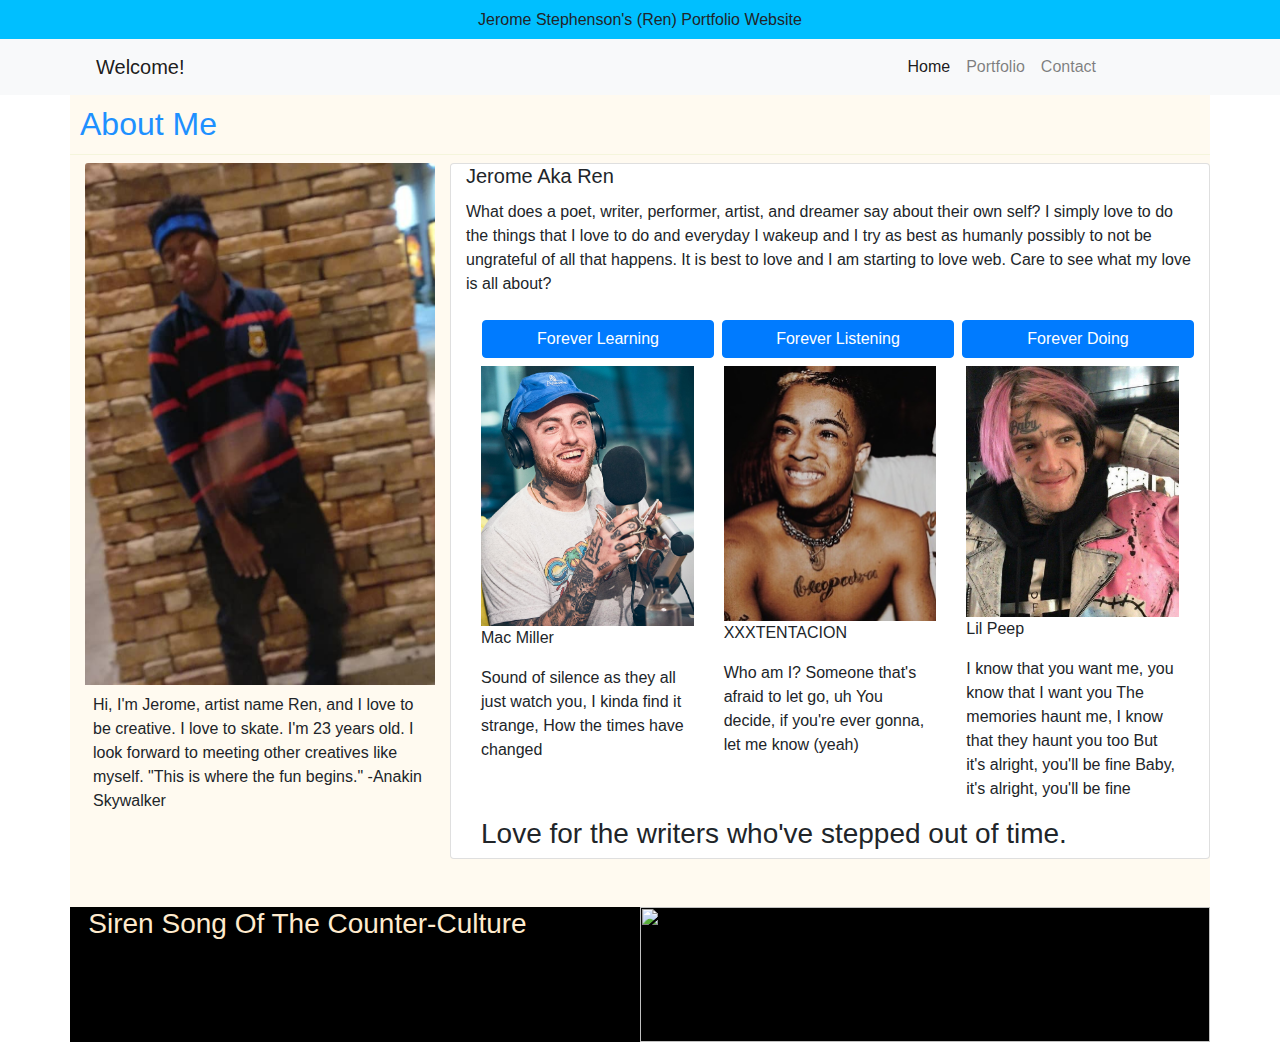
==== commit 9f3c2660: "I messed up what folder I wanted to branch so now I got to make sure things are right. -_-" ====
--- a/index.html
+++ b/index.html
@@ -4,17 +4,8 @@
 <head>
   <meta charset="UTF-8">
   <meta name="viewport" content="width=device-width, initial-scale=1.0">
-  <script src="https://code.jquery.com/jquery-3.4.1.slim.min.js"
-    integrity="sha384-J6qa4849blE2+poT4WnyKhv5vZF5SrPo0iEjwBvKU7imGFAV0wwj1yYfoRSJoZ+n"
-    crossorigin="anonymous"></script>
-  <script src="https://cdn.jsdelivr.net/npm/popper.js@1.16.0/dist/umd/popper.min.js"
-    integrity="sha384-Q6E9RHvbIyZFJoft+2mJbHaEWldlvI9IOYy5n3zV9zzTtmI3UksdQRVvoxMfooAo"
-    crossorigin="anonymous"></script>
   <link rel="stylesheet" href="https://stackpath.bootstrapcdn.com/bootstrap/4.4.1/css/bootstrap.min.css"
     integrity="sha384-Vkoo8x4CGsO3+Hhxv8T/Q5PaXtkKtu6ug5TOeNV6gBiFeWPGFN9MuhOf23Q9Ifjh" crossorigin="anonymous">
-  <script src="https://stackpath.bootstrapcdn.com/bootstrap/4.4.1/js/bootstrap.min.js"
-    integrity="sha384-wfSDF2E50Y2D1uUdj0O3uMBJnjuUD4Ih7YwaYd1iqfktj0Uod8GCExl3Og8ifwB6"
-    crossorigin="anonymous"></script>
   <link rel="stylesheet" href="css/style.css">
   <title>Jerome's Web Portfolio</title>
 </head>
@@ -45,7 +36,7 @@
     </div>
   </nav>
   <!-- End of navigation -->
-  <main class="container">
+  <main class="container p-0">
     <section class="row">
       <h2 id="aboutMe" class="col-12"> About Me </h2>
     </section>
@@ -94,7 +85,7 @@
                   <div class="form-group">
                     <h3>Things I am passively learning</h3>
                     <p>Dveloping a strong attention span, reading skills, typing skills, communication skills,
-                      poetry, Photoshop Professionalism, and project management.</p>
+                      poetry, Photoshop professionalism, and project management.</p>
                   </div>
                 </form>
               </div>
@@ -150,7 +141,7 @@
                 <form>
                   <div class="form-group">
                     <h3>Things I love to do</h3>
-                    <p>Make music, skateboard, graphic desinging, watch movies from 2001 and earlier.</p>
+                    <p>Make music, skateboard, graphic design, watch movies from 2001 and earlier.</p>
                   </div>
                   <div class="form-group">
                     <h3>Things I would like to do</h3>
@@ -194,13 +185,20 @@
       </div>
     </section>
     <section id="footer" class="row mt-5">
-      <h3 class="col-5">Hi maybe put footer here?</h3>
-      <div id="campfire" class="col-1">(Campfire)</div>
+      <h3 class="col-5">Siren Song Of The Counter-Culture</h3>
+      <div id="campfire" class="col-1"></div>
       <div id="comicStripContainer" class="col-6">
         <img id="comicStrip" src="https://placekitten.com/200/200">
       </div>
     </section>
   </main>
+  <script src="https://code.jquery.com/jquery-3.5.0.js" integrity="sha256-r/AaFHrszJtwpe+tHyNi/XCfMxYpbsRg2Uqn0x3s2zc=" crossorigin="anonymous"></script>
+  <script src="https://cdn.jsdelivr.net/npm/popper.js@1.16.0/dist/umd/popper.min.js"
+  integrity="sha384-Q6E9RHvbIyZFJoft+2mJbHaEWldlvI9IOYy5n3zV9zzTtmI3UksdQRVvoxMfooAo"
+  crossorigin="anonymous"></script>
+  <script src="https://stackpath.bootstrapcdn.com/bootstrap/4.4.1/js/bootstrap.min.js"
+  integrity="sha384-wfSDF2E50Y2D1uUdj0O3uMBJnjuUD4Ih7YwaYd1iqfktj0Uod8GCExl3Og8ifwB6"
+  crossorigin="anonymous"></script>
   <script src="js/main.js" type="text/javascript">
   </script>
 </body>
--- a/css/style.css
+++ b/css/style.css
@@ -18,10 +18,13 @@
     margin: auto 0;
 }
 
+#portfolioContainer {
+    height: 50vh;
+}
 .portfolio {
     width: 50%;
     padding: 1em;
-    background-image: url("https://lh3.googleusercontent.com/proxy/qJvM5niYe3uFmDCmErblj5pEILpNsTn6MZKTE_k43Q7lBh2-4LqNJScnrrfbcjrMzPJ5_Dp7RG-dOIexhHqhoeW0x9MKaBfyQXdrtblj4IpjQ1wUzOZ5zqls-Nc6y8hZjUBi4bkc66sBbHxB6nYoj6k8X25gKbo3q5_FSvA");
+    background-color: ivory;
 }
 
 
@@ -59,13 +62,21 @@
     background-color: floralwhite;
 }
 
+#campfire img {
+    height: 100%;
+}
+
+#campfire {
+    padding: 0;
+}
+
 #comicStrip {
-    height: 20vh;
+    height: 15vh;
     width: 100%;
 }
 
 #comicStripContainer {
-    height: 20vh;
+    height: 15vh;
     padding: 0;
 }
 
